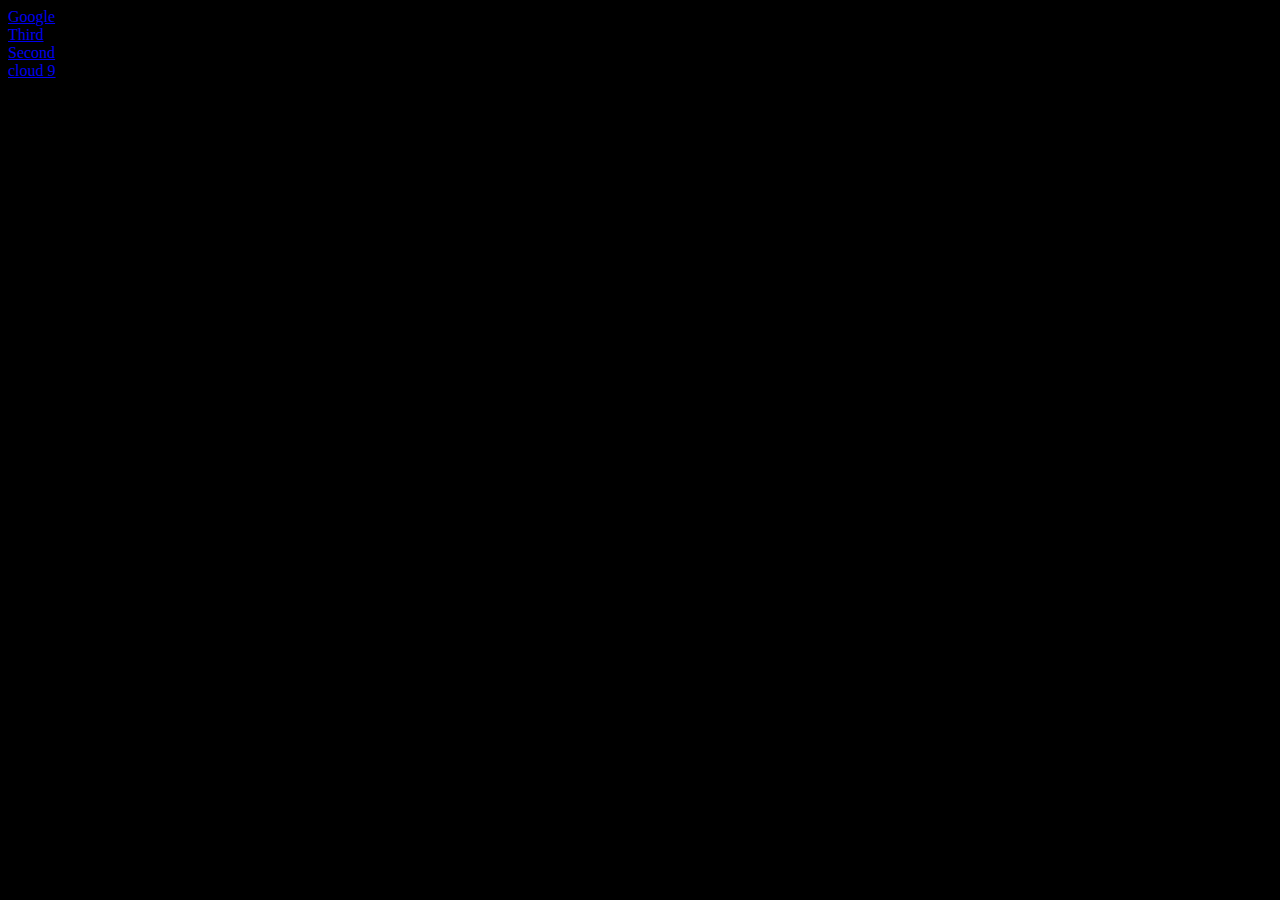
==== index.html @ 61de4593 "hello" ====
<body>
		<a href= "https://www.google.com">Google</a>
		</br>
		<a href= "third.html">Third</a>
		</br>
		<a href= "second.html">Second</a>
		</br>
		<a href= "https://c9.io/account/repos">cloud 9</a>
	<html>
	<head>
	<style>
	body {
		background-color:#000000;
	}
	</style>
	</head>
	</html>
	
	
	
	</body>
</html>
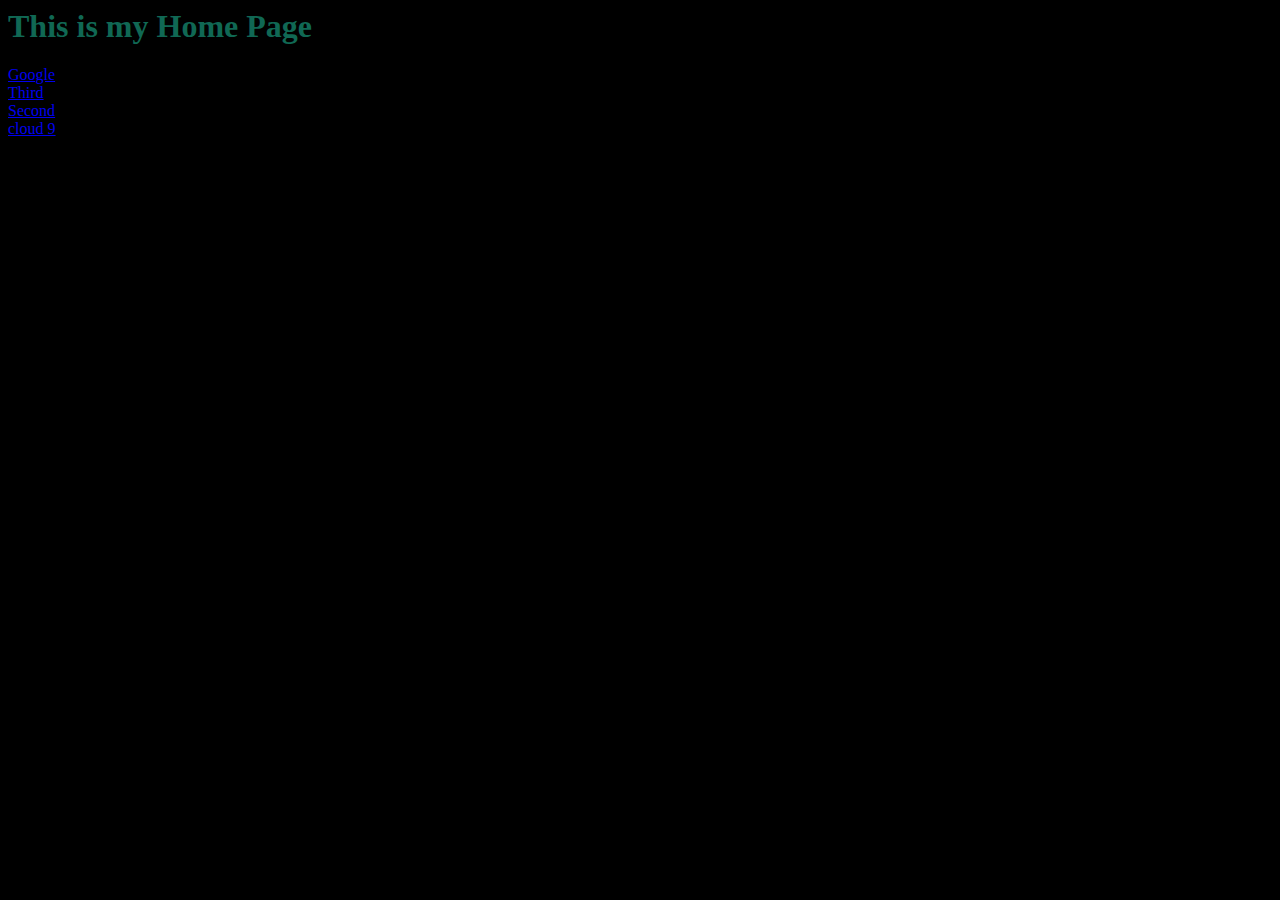
==== commit d476df0c: "hello" ====
--- a/index.html
+++ b/index.html
@@ -1,4 +1,11 @@
-<body>
+<html>
+	<head>
+	 	
+	<title>My Home Page</title>
+	</head>
+	
+	 <h1 style="color:#106854">This is my Home Page</h1>
+	<body>
 		<a href= "https://www.google.com">Google</a>
 		</br>
 		<a href= "third.html">Third</a>
@@ -20,3 +27,4 @@
 	
 	</body>
 </html>
+
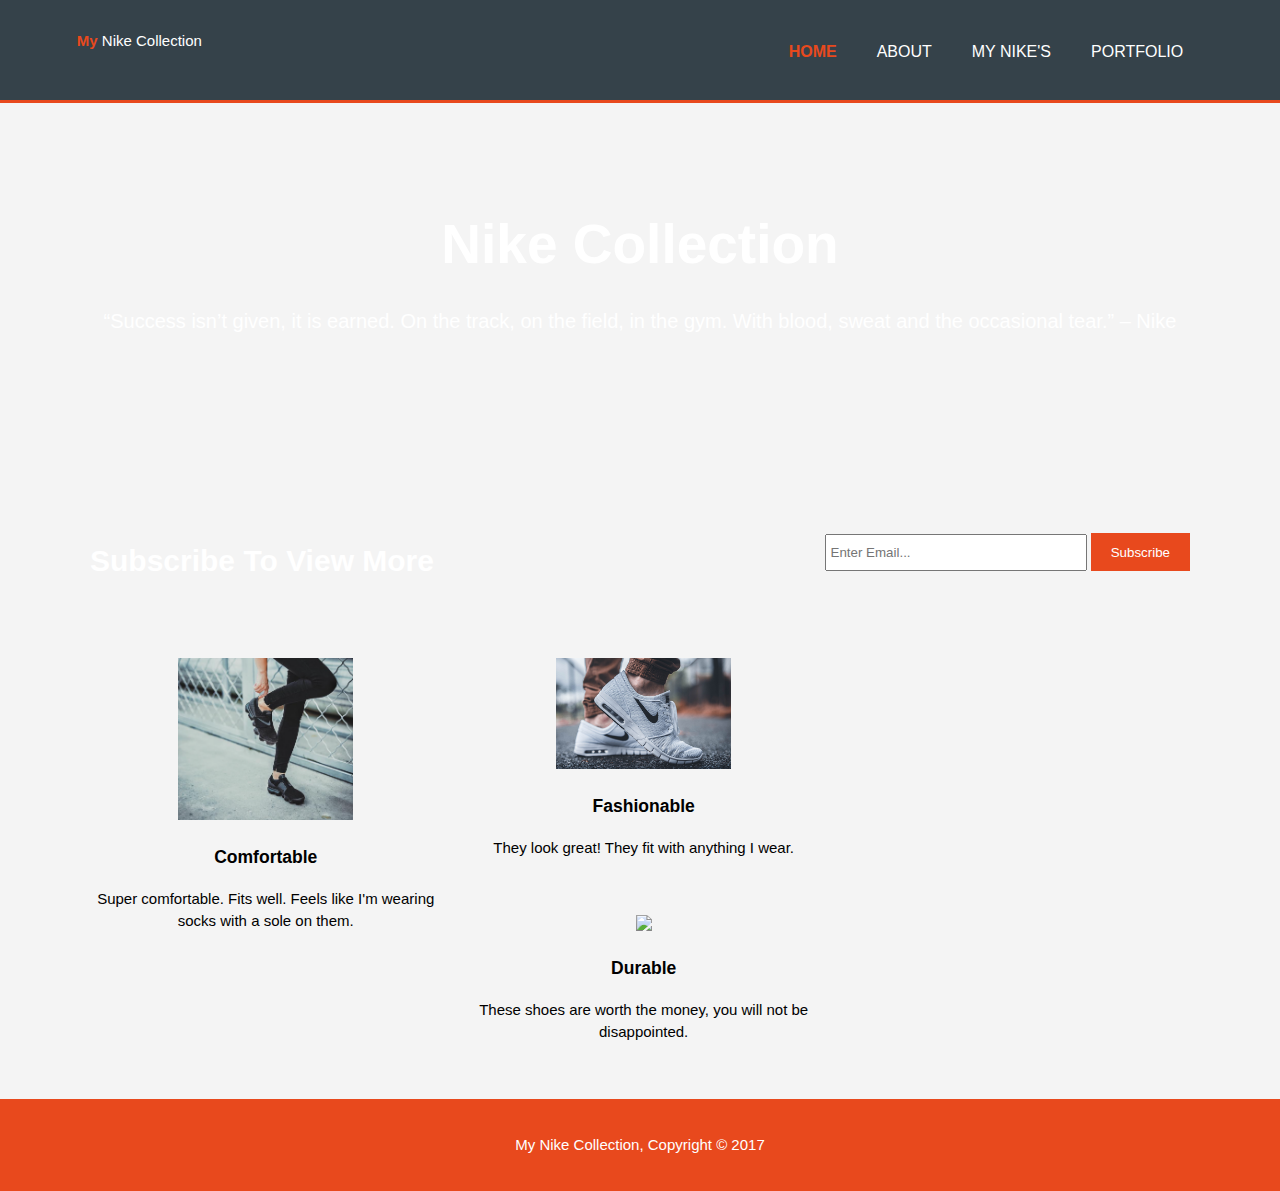
==== commit b13f756a: "hi" ====
--- a/index.html
+++ b/index.html
@@ -1,30 +1,71 @@
+<!DOCTYPE html>
 <html>
-	<head>
-	 	
-	<title>My Home Page</title>
-	</head>
-	
-	 <h1 style="color:#106854">This is my Home Page</h1>
-	<body>
-		<a href= "https://www.google.com">Google</a>
-		</br>
-		<a href= "third.html">Third</a>
-		</br>
-		<a href= "second.html">Second</a>
-		</br>
-		<a href= "https://c9.io/account/repos">cloud 9</a>
-	<html>
-	<head>
-	<style>
-	body {
-		background-color:#000000;
-	}
-	</style>
-	</head>
-	</html>
-	
-	
-	
-	</body>
+  <head>
+    <meta charset="utf-8">
+    <meta name="viewport" content="width=device-width">
+    <meta name="description" content="Affordable and professional web design">
+    <meta name="keywords" content="web design,affordable web design,professional web design">
+    <meta name="author"content="Catherine Galvan">
+    <title>My Nike Collection | Welcome</title>
+    <link rel="stylesheet" href="style.css" type="text/css" />
+  </head>
+  <body>
+    <header>
+        <div class="container">
+          <div id="branding">
+              <hi><span class="highlight">My</span> Nike Collection</hi>
+          </div>
+          <nav>
+              <ul>
+                 <li class="current"><a href="index.html">Home</a></li>
+                 <li><a href="second.html"> About </a></li>
+                 <li><a href="third.html"> My Nike's</a></li>
+                 <li><a href="portfolio.html"> Portfolio </a></li>
+              </ul>
+          </nav>
+        </div>
+    </header>
+    <section id="showcase">
+        <div class="container">
+            <h1>Nike Collection</h1>
+            <p>“Success isn’t given, it is earned. On the track, on the field, in the gym. With blood, sweat and the occasional tear.” – Nike</p>
+        </div>
+    </section>
+    
+    
+    <section id="newsletter">
+     <div class="container">
+         <h1>Subscribe To View More</h1>
+         <form>
+             <input type="email"placeholder="Enter Email...">
+             <button type="submit" class="button_1">Subscribe</button>
+         </form>
+     </div>
+    </section>
+    
+    <section id="boxes">
+        <div class="container">
+            <div class="box">
+                <img src="./images/AIR-VAPORMAX-png">
+                <h3>Comfortable</h3>
+                <p>Super comfortable. Fits well. Feels like I'm wearing socks with a sole on them.</p>
+            </div>
+            <div class="box">
+                 <img src="./images/nike.png">
+                <h3>Fashionable</h3>
+                <p>They look great! They fit with anything I wear.</p>
+            </div>
+            <div class="box">
+                 <img src="./images/lunar.png">
+                <h3>Durable</h3>
+                <p> These shoes are worth the money, you will not be disappointed.</p>
+            </div>
+            </div>
+    </section>
+    
+    <footer>
+        <p> My Nike Collection, Copyright &copy; 2017</p>
+    </footer>
+    
+  </body>
 </html>
-
--- a/style.css
+++ b/style.css
@@ -0,0 +1,144 @@
+body {
+    font:15px/1.5 Arial,Helvetica,sans-serif;
+    padding:0;
+    margin:0;
+    background-color: #f4f4f4;
+}
+
+/*Global*/
+  .container{
+    width: 88%;
+    margin:auto;
+    overflow:hidden;
+}
+  ul{
+     margin:0;
+     padding:0;
+ }
+ 
+ .button_1{
+     height:38px;
+     background:#e8491d;
+     border:0;
+     padding-left: 20px;
+     padding-right: 20px;
+     color: #ffffff;
+ }
+
+ /*Header**/
+ header{
+     background:#35424a;
+     color:#ffffff;
+     padding-top:30px;
+     min-height:70px;
+     border-bottom:#e8491d 3px solid;
+ }
+
+header a{
+    color:#ffffff;
+    text-decoration:none;
+    text-transform: uppercase;
+    font-size:16px;
+}
+
+
+
+header li{
+    float:left;
+    display: inline;
+    padding: 0 20px 0 20px;
+}
+
+header #branding{
+    float: left;
+}
+
+header #branding h1{
+    margin:0;
+}
+
+header nav{
+    float:right;
+    margin-top: 10px;
+}
+
+header .highlight, header .current a{
+    color:#e8491d;
+    font-weight: bold;
+}
+
+header a :hover{
+    color:#cccccc;
+    font-weight: bold;
+}
+
+/*Showcase*/
+#showcase{
+    min-height:400px;
+    background:ur1("cr7.jpg") no-repeat;
+    text-align:center;
+    color: #ffffff;
+}
+
+#showcase h1{
+    margin-top: 100px;
+    font-size: 55px;
+    margin-bottom: 10px;
+}
+#showcase p{
+    font-size: 20px;
+}
+
+/*Newsletter*/
+#newsletter{
+    padding: 15px;
+    color:#ffffff;
+    background:35424a;
+}
+
+#newsletter h1{
+    float:left;
+}
+
+#newsletter form {
+    float:right;
+    margin-top: 15px;
+}
+
+#newsletter input[type ="email"]{
+    padding:4px;
+    height:25px;
+    width:250px;
+}
+
+/* Boxes */
+#boxes{
+    margin-top: 20px;
+}
+
+#boxes .box{
+    float: left;
+    text-align: center;
+    width:30%;
+    padding:20px;
+}
+
+#boxes .box img{
+    width:175px;
+}
+
+/* Sidebar */
+aside#sidebar{
+    float: right;
+    width: 30%;
+    margin-top:10px; 
+}
+
+footer{
+    padding:20px;
+    margin-top:20px;
+    color:#ffffff;
+    background-color:#e8491d;
+    text-align: center;
+}
+
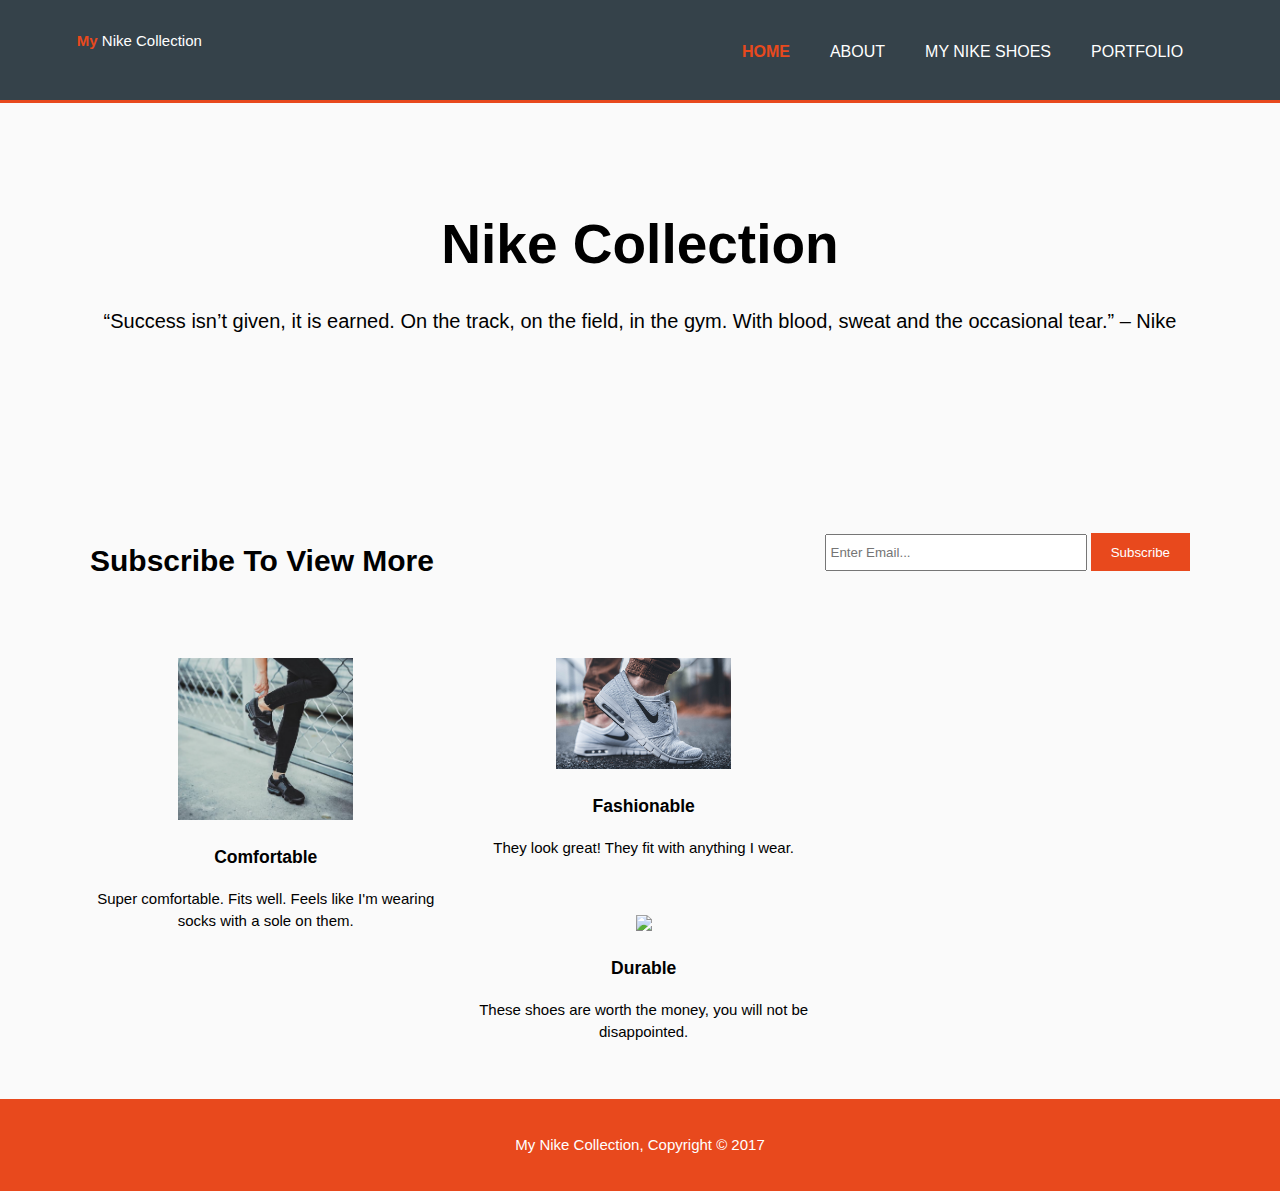
==== commit afa7e5b0: "some" ====
--- a/index.html
+++ b/index.html
@@ -7,6 +7,7 @@
     <meta name="keywords" content="web design,affordable web design,professional web design">
     <meta name="author"content="Catherine Galvan">
     <title>My Nike Collection | Welcome</title>
+    <link rel= "shortcut icon" href="https://www.mcarthurglen.com/media/93821732/nike.png"/>
     <link rel="stylesheet" href="style.css" type="text/css" />
   </head>
   <body>
@@ -19,7 +20,7 @@
               <ul>
                  <li class="current"><a href="index.html">Home</a></li>
                  <li><a href="second.html"> About </a></li>
-                 <li><a href="third.html"> My Nike's</a></li>
+                 <li><a href="third.html"> My Nike Shoes</a></li>
                  <li><a href="portfolio.html"> Portfolio </a></li>
               </ul>
           </nav>
--- a/style.css
+++ b/style.css
@@ -2,7 +2,7 @@
     font:15px/1.5 Arial,Helvetica,sans-serif;
     padding:0;
     margin:0;
-    background-color: #f4f4f4;
+    background-color: #fafafa;
 }
 
 /*Global*/
@@ -75,9 +75,9 @@
 /*Showcase*/
 #showcase{
     min-height:400px;
-    background:ur1("cr7.jpg") no-repeat;
+    background:ur1("") no-repeat;
     text-align:center;
-    color: #ffffff;
+    color: #fffff;
 }
 
 #showcase h1{
@@ -92,7 +92,7 @@
 /*Newsletter*/
 #newsletter{
     padding: 15px;
-    color:#ffffff;
+    color:#fffff;
     background:35424a;
 }
 
